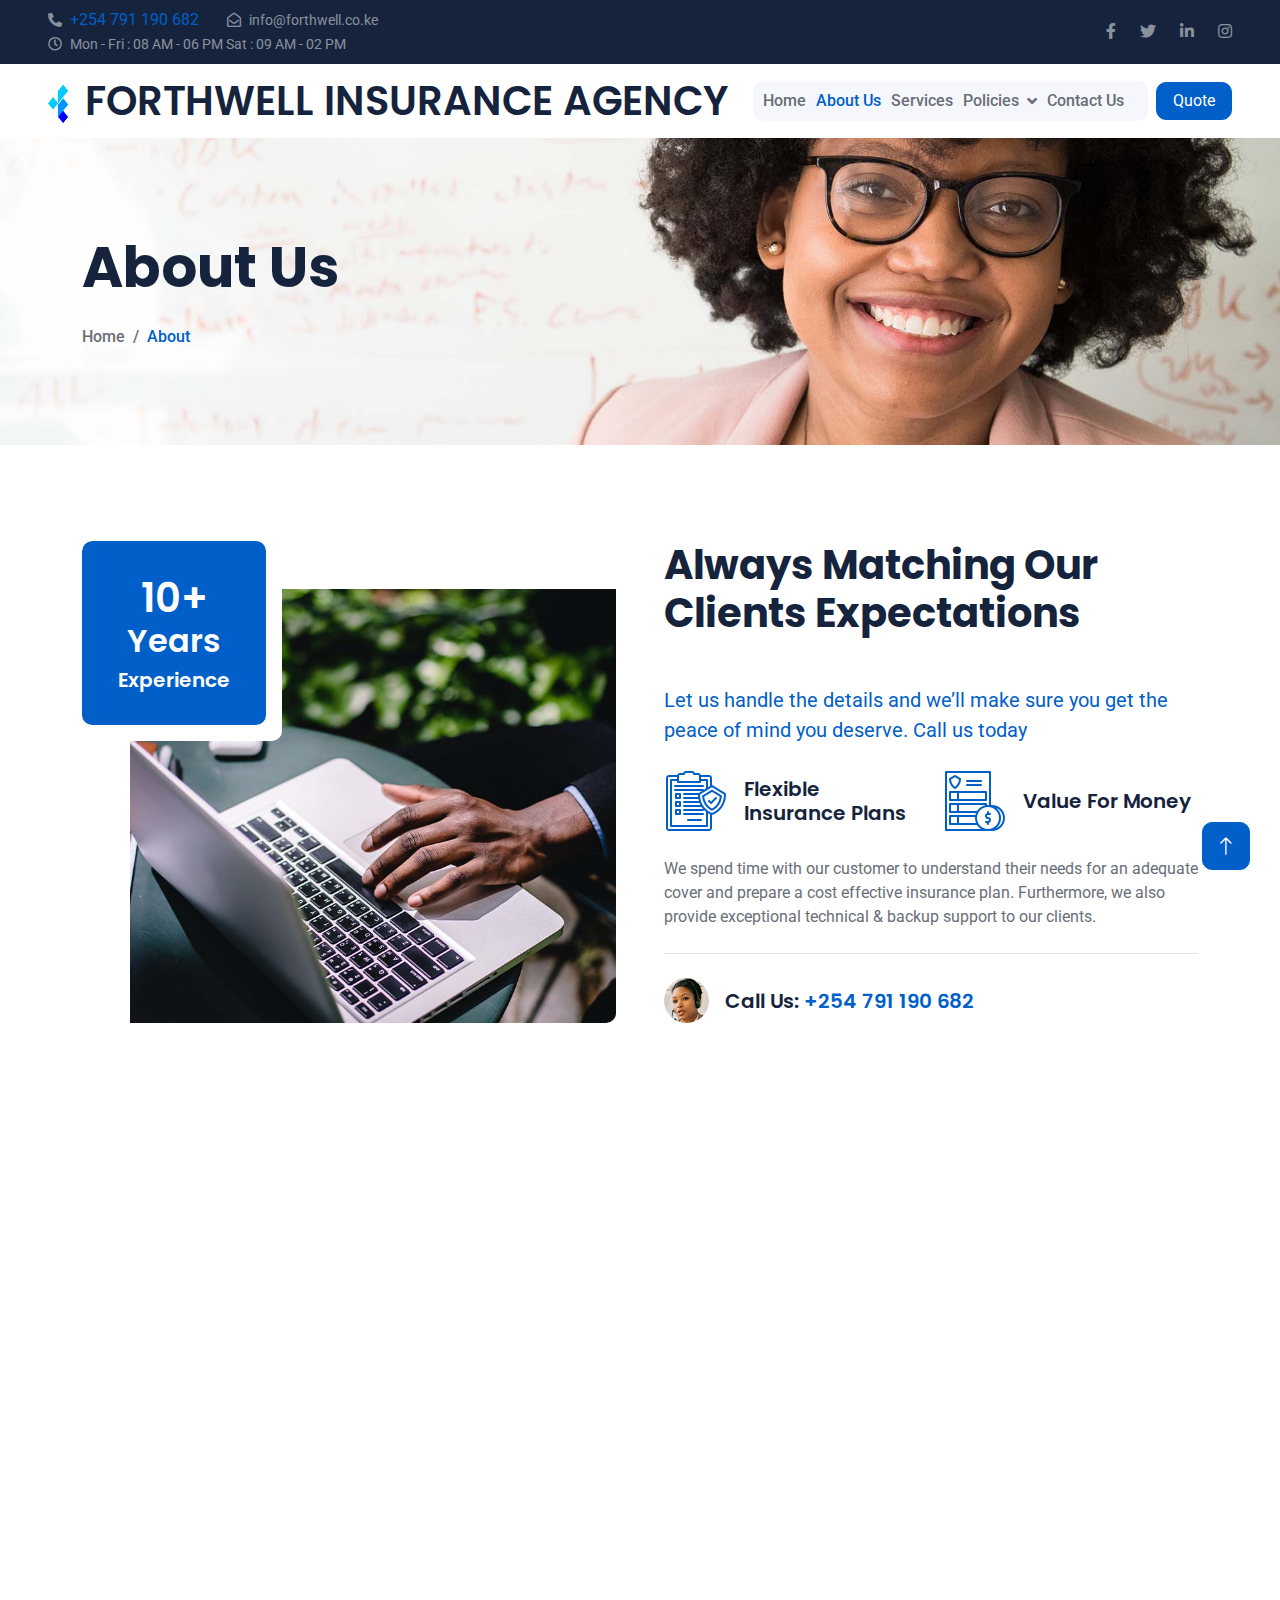
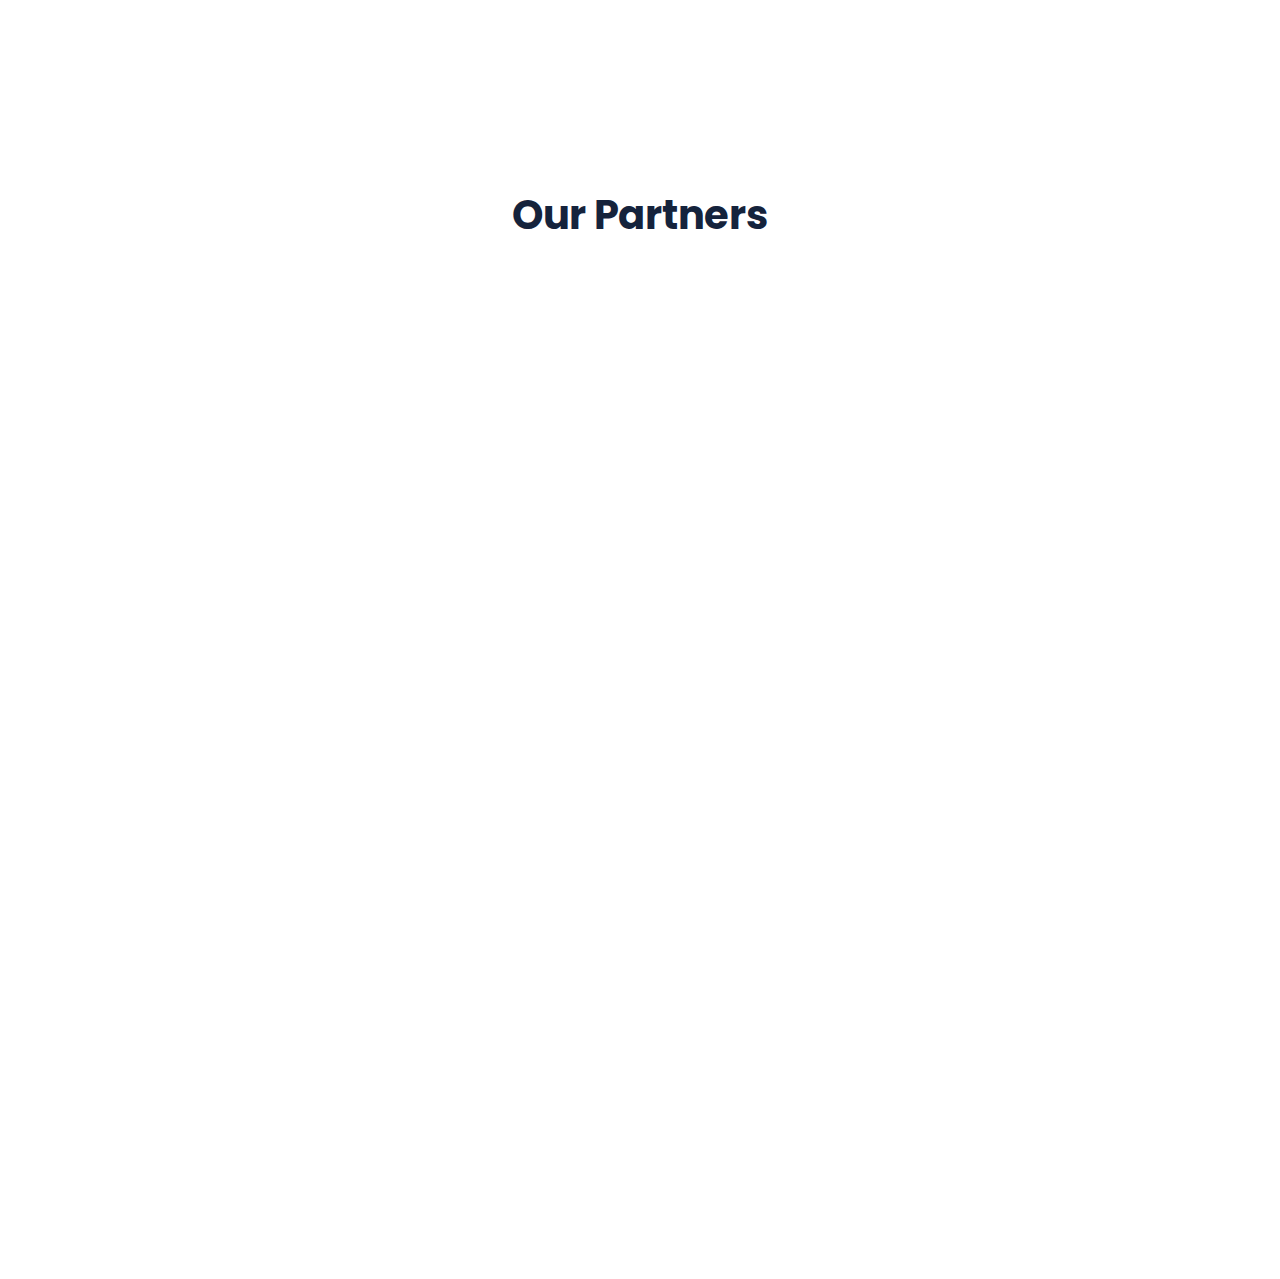
==== about.html @ 3e564db5 "initial" ====
<!DOCTYPE html>
<html lang="en">
<head>
    <meta charset="UTF-8">
    <meta name="viewport" content="width=device-width, initial-scale=1.0">
    <title>About Us</title>
    <meta name="Forthwell Insurance Agency" content="Forthwell Insurance Agency offers flexible and customized Insurance solutions. Our mission is to provide you with the coverage you need by finding the best policies trending today.">
    <meta name="keywords" content="insurance agency kenya, best insurance agency in kenya, best insurance policies, jubilee insurance kenya, cic insurance kenya, old mutual insurance kenya, auto insurance kenya, health insurance kenya, life insurance kenya">
    <meta name="Diani Digi" content="Duncan Mghendi | Web Developer">

    <!-- Favicon -->
    <link href="img/favicon.ico" rel="icon">

    <!-- Google Web Fonts -->
    <link rel="preconnect" href="https://fonts.googleapis.com">
    <link rel="preconnect" href="https://fonts.gstatic.com" crossorigin>
    <link href="https://fonts.googleapis.com/css2?family=Roboto:wght@400;500&family=Poppins:wght@600;700&display=swap" rel="stylesheet"> 

    <!-- Icon Font Stylesheet -->
    <link href="https://cdnjs.cloudflare.com/ajax/libs/font-awesome/5.10.0/css/all.min.css" rel="stylesheet">
    <link href="https://cdn.jsdelivr.net/npm/bootstrap-icons@1.4.1/font/bootstrap-icons.css" rel="stylesheet">

    <!-- Libraries Stylesheet -->
    <link href="lib/animate/animate.min.css" rel="stylesheet">
    <link href="lib/owlcarousel/assets/owl.carousel.min.css" rel="stylesheet">

    <!-- Customized Bootstrap Stylesheet -->
    <link href="css/bootstrap.min.css" rel="stylesheet">

    <!-- Template Stylesheet -->
    <link href="css/style.css" rel="stylesheet">
</head>

<body>
    <!-- Spinner Start -->
    <div id="spinner" class="show bg-white position-fixed translate-middle w-100 vh-100 top-50 start-50 d-flex align-items-center justify-content-center">
        <div class="spinner-grow text-primary" role="status"></div>
    </div>
    <!-- Spinner End -->


    <!-- Topbar Start -->
    <div class="container-fluid bg-dark text-white-50 py-2 px-0 d-none d-lg-block">
        <div class="row gx-0 align-items-center">
            <div class="col-lg-7 px-5 text-start">
                <div class="h-100 d-inline-flex align-items-center me-4">
                    <small class="fa fa-phone-alt me-2"></small>
                    <a href="tel:9876654321">+254 791 190 682</a>
                </div>
                <div class="h-100 d-inline-flex align-items-center me-4">
                    <small class="far fa-envelope-open me-2"></small>
                    <small>info@forthwell.co.ke</small>
                </div>
                <div class="h-100 d-inline-flex align-items-center me-4">
                    <small class="far fa-clock me-2"></small>
                    <small>Mon - Fri : 08 AM - 06 PM  Sat : 09 AM - 02 PM</small>
                </div>
            </div>
            <div class="col-lg-5 px-5 text-end">
                <div class="h-100 d-inline-flex align-items-center">
                    <a class="text-white-50 ms-4" href="https://www.facebook.com/forthwellke"><i class="fab fa-facebook-f"></i></a>
                    <a class="text-white-50 ms-4" href="https://twitter.com/ForthwellKe"><i class="fab fa-twitter"></i></a>
                    <a class="text-white-50 ms-4" href="https://www.linkedin.com/company/forthwellke"><i class="fab fa-linkedin-in"></i></a>
                    <a class="text-white-50 ms-4" href="https://www.instagram.com/forthwellke"><i class="fab fa-instagram"></i></a>
                </div>
            </div>
        </div>
    </div>
    <!-- Topbar End -->


    <!-- Navbar Start -->
    <nav class="navbar navbar-expand-lg bg-white navbar-light sticky-top px-4 px-lg-5">
        <a href="index.html" class="navbar-brand d-flex align-items-center">
            <h1 class="m-0"><img class="img-fluid me-3" src="img/icon/icon-02-primary-logo.png" alt="">FORTHWELL INSURANCE AGENCY</h1>
        </a>
        <button type="button" class="navbar-toggler" data-bs-toggle="collapse" data-bs-target="#navbarCollapse">
            <span class="navbar-toggler-icon"></span>
        </button>
        <div class="collapse navbar-collapse" id="navbarCollapse">
            <div class="navbar-nav mx-auto bg-light rounded pe-4 py-3 py-lg-0">
                <a href="index.html" class="nav-item nav-link ">Home</a>
                <a href="about.html" class="nav-item nav-link active">About Us</a>
                <a href="service.html" class="nav-item nav-link">Services</a>
                <div class="nav-item dropdown">
                    <a href="service.html" class="nav-link dropdown-toggle" data-bs-toggle="dropdown">Policies</a>
                    <div class="dropdown-menu m-0">
                        <a href="life.html" class="dropdown-item">Life Assurance</a>
                        <a href="health.html" class="dropdown-item">Health Insurance</a>
                        <a href="home.html" class="dropdown-item">Home Insurance</a>
                        <a href="car.html" class="dropdown-item">Car Insurance</a>
                        <a href="travel.html" class="dropdown-item">Travel Insurance</a>
                        <a href="idemnity.html" class="dropdown-item">Indemnity Insurance</a>
                    </div>
                </div>
                <a href="contact.html" class="nav-item nav-link">Contact Us</a>
            </div>
        </div>
        <a href="https://form.jotform.com/231081755955563" class="btn btn-primary px-3 d-none d-lg-block">Quote</a>
    </nav>
    <!-- Navbar End -->


    <!-- Page Header Start -->
    <div class="container-fluid page-header py-5 mb-5 wow fadeIn" data-wow-delay="0.1s">
        <div class="container py-5">
            <h1 class="display-4 animated slideInDown mb-4">About Us</h1>
            <nav aria-label="breadcrumb animated slideInDown">
                <ol class="breadcrumb mb-0">
                    <li class="breadcrumb-item"><a href="index.html">Home</a></li>
                    <li class="breadcrumb-item active" aria-current="page">About</li>
                </ol>
            </nav>
        </div>
    </div>
    <!-- Page Header End -->


    <!-- About Start -->
    <div class="container-xxl py-5">
        <div class="container">
            <div class="row g-5">
                <div class="col-lg-6 wow fadeInUp" data-wow-delay="0.1s">
                    <div class="position-relative overflow-hidden rounded ps-5 pt-5 h-100" style="min-height: 400px;">
                        <img class="position-absolute w-100 h-100" src="img/about.jpg" alt="" style="object-fit: cover;">
                        <div class="position-absolute top-0 start-0 bg-white rounded pe-3 pb-3" style="width: 200px; height: 200px;">
                            <div class="d-flex flex-column justify-content-center text-center bg-primary rounded h-100 p-3">
                                <h1 class="text-white mb-0">10+</h1>
                                <h2 class="text-white">Years</h2>
                                <h5 class="text-white mb-0">Experience</h5>
                            </div>
                        </div>
                    </div>
                </div>
                <div class="col-lg-6 wow fadeInUp" data-wow-delay="0.5s">
                    <div class="h-100">
                        <h1 class="display-6 mb-5">Always Matching Our Clients Expectations</h1>
                        <p class="fs-5 text-primary mb-4">Let us handle the details and we’ll make sure you get the peace of mind you deserve. Call us today</p>
                        <div class="row g-4 mb-4">
                            <div class="col-sm-6">
                                <div class="d-flex align-items-center">
                                    <img class="flex-shrink-0 me-3" src="img/icon/icon-04-primary.png" alt="">
                                    <h5 class="mb-0">Flexible Insurance Plans</h5>
                                </div>
                            </div>
                            <div class="col-sm-6">
                                <div class="d-flex align-items-center">
                                    <img class="flex-shrink-0 me-3" src="img/icon/icon-03-primary.png" alt="">
                                    <h5 class="mb-0">Value For Money</h5>
                                </div>
                            </div>
                        </div>
                        <p class="mb-4">We spend time with our customer to understand their needs for an adequate cover and prepare a cost effective insurance plan. Furthermore, we also provide exceptional technical & backup support to our clients.</p>
                        <div class="border-top mt-4 pt-4">
                            <div class="d-flex align-items-center">
                                <img class="flex-shrink-0 rounded-circle me-3" src="img/profile.jpg" alt="">
                                <h5 class="mb-0">Call Us: <a href="tel:254791190682">+254 791 190 682</a>
                            </div>
                        </div>
                    </div>
                </div>
            </div>
        </div>
    </div>
    <!-- About End -->


    <!-- Facts Start -->
    <div class="container-fluid overflow-hidden my-5 px-lg-0">
        <div class="container facts px-lg-0">
            <div class="row g-0 mx-lg-0">
                <div class="col-lg-6 facts-text wow fadeIn" data-wow-delay="0.1s">
                    <div class="h-100 px-4 ps-lg-0">
                        <h1 class="text-white mb-4">Who We Are</h1>
                        <p class="text-light mb-5">Forthwell Insurance Agency is an Independent Agency selling insurance products from various insurance providers to our clients. Our goal is to match the customer’s expectations to the most flexible and best insurance policies available. With 10+ years’ experience in the insurance industry, Moses Msyoki, Forthwell’ founder works closely with individuals and corporates to help them select the best product for their needs. As professionals, we spend time with our customer to understand their needs for an adequate cover and prepare a cost effective insurance program. We have confidence that even as we grow we will strive to provide you with the very best! Call, email or stop by our office today and let’s put together your perfect policy!</p>
                    </div>
                </div>
                <div class="col-lg-6 facts-counter wow fadeIn" data-wow-delay="0.5s">
                    <div class="h-100 px-4 pe-lg-0">
                        <div class="row g-5">
                            <div class="col-sm-6">
                                <h1 class="display-5" data-toggle="counter-up">102</h1>
                                <p class="fs-5 text-primary">Happy Clients</p>
                            </div>
                            <div class="col-sm-6">
                                <h1 class="display-5" data-toggle="counter-up">340</h1>
                                <p class="fs-5 text-primary">Claims</p>
                            </div>
                            <div class="col-sm-6">
                                <h1 class="display-5" data-toggle="counter-up">334</h1>
                                <p class="fs-5 text-primary">Sales Leds</p>
                            </div>
                            <div class="col-sm-6">
                                <h1 class="display-5" data-toggle="counter-up">474</h1>
                                <p class="fs-5 text-primary">Current Clientele</p>
                            </div>
                        </div>
                    </div>
                </div>
            </div>
        </div>
    </div>
    <!-- Facts End -->


    <!-- Team Start -->
    <div class="container-xxl py-5">
        <div class="container">
            <div class="text-center mx-auto" style="max-width: 500px;">
                <h1 class="display-6 mb-5">Our Partners</h1>
            </div>
            <div class="row g-4">
                <div class="col-lg-3 col-md-6 wow fadeInUp" data-wow-delay="0.1s">
                    <div class="team-item rounded">
                        <img class="img-fluid" src="img/partner-1.jpg" alt="">
                        <div class="text-center p-4">
                            <h5>APA</h5>
                            <span>Insurance Company</span>
                        </div>
                        <div class="team-text text-center bg-white p-4">
                            <h5>APA</h5>
                            <p>Insurance Company</p>
                            <div class="d-flex justify-content-center">
                            </div>
                        </div>
                    </div>
                </div>
                <div class="col-lg-3 col-md-6 wow fadeInUp" data-wow-delay="0.3s">
                    <div class="team-item rounded">
                        <img class="img-fluid" src="img/partner-2.jpg" alt="">
                        <div class="text-center p-4">
                            <h5>SANLAM</h5>
                            <span>Insurance Company</span>
                        </div>
                        <div class="team-text text-center bg-white p-4">
                            <h5>SANLAM</h5>
                            <p>Insurance Company</p>
                            <div class="d-flex justify-content-center">
                            </div>
                        </div>
                    </div>
                </div>
                <div class="col-lg-3 col-md-6 wow fadeInUp" data-wow-delay="0.5s">
                    <div class="team-item rounded">
                        <img class="img-fluid" src="img/partner-3.jpg" alt="">
                        <div class="text-center p-4">
                            <h5>JUBILEE</h5>
                            <span>Insurance Company</span>
                        </div>
                        <div class="team-text text-center bg-white p-4">
                            <h5>JUBILEE</h5>
                            <p>Insurance Company</p>
                            <div class="d-flex justify-content-center">
                            </div>
                        </div>
                    </div>
                </div>
                <div class="col-lg-3 col-md-6 wow fadeInUp" data-wow-delay="0.7s">
                    <div class="team-item rounded">
                        <img class="img-fluid" src="img/partner-4.jpg" alt="">
                        <div class="text-center p-4">
                            <h5>OLD MUTUAL</h5>
                            <span>Insurance Company</span>
                        </div>
                        <div class="team-text text-center bg-white p-4">
                            <h5>OLD MUTUAL</h5>
                            <p>Insurance Company</p>
                            <div class="d-flex justify-content-center">
                            </div>
                        </div>
                    </div>
                </div>
            </div>
        </div>
    </div>
    <!-- Team End -->


   <!-- Footer Start -->
    <div class="container-fluid bg-dark footer mt-5 pt-5 wow fadeIn" data-wow-delay="0.1s">
        <div class="container py-5">
            <div class="row g-5">
                <div class="col-lg-3 col-md-6">
                    <h1 class="m-0"><img class="img-fluid me-3" src="img/icon/icon-02-primary.png" alt=""></h1>
                    <p>Consistnetly offering value-added services giving you privileged, instant access, in-depth and up-to-date information and support.</p>
                    <div class="d-flex pt-2">
                        <a class="btn btn-square me-1" href=""><i class="fab fa-twitter"></i></a>
                        <a class="btn btn-square me-1" href=""><i class="fab fa-facebook-f"></i></a>
                        <a class="btn btn-square me-1" href=""><i class="fab fa-youtube"></i></a>
                        <a class="btn btn-square me-0" href=""><i class="fab fa-linkedin-in"></i></a>
                    </div>
                </div>
                <div class="col-lg-3 col-md-6">
                    <h5 class="text-light mb-4">Address</h5>
                    <p><i class="fa fa-map-marker-alt me-3"></i>Sunset Boulevard, Nairobi, Kenya</p>
                    <p><i class="fa fa-phone-alt me-3"></i>+254 791 190 682</p>
                    <p><i class="fa fa-envelope me-3"></i>info@forthwell.co.ke</p>
                </div>
                <div class="col-lg-3 col-md-6">
                    <h5 class="text-light mb-4">Quick Links</h5>
                    <a class="btn btn-link" href="">About Us</a>
                    <a class="btn btn-link" href="">Contact Us</a>
                    <a class="btn btn-link" href="">Our Services</a>
                    <a class="btn btn-link" href="">Terms & Condition</a>
                    <a class="btn btn-link" href="">Support</a>
                </div>
                 <div class="col-lg-3 col-md-6">
                    <h5 class="text-light mb-4">Newsletter</h5>
                    <p>Sign up for our email newsletter to get exclusive news, updates, and more!</p>
                    <div class="position-relative mx-auto" style="max-width: 400px;">
                        <form method="post" action="//submit.form" onSubmit="return validateForm();">
<div style="max-width: 400px;">
</div>
<div style="padding-bottom: 18px;">EMAIL<span style="color: red;"> *</span><br/>
<input type="text" id="data_4" name="data_4" style="max-width : 300px;" class="form-control"/>
</div>
<div style="padding-bottom: 18px;"><input name="skip_Submit" value="SUBSCRIBE" type="submit"/></div>
<div>
<div style="float:right"><a href="https://www.100forms.com" id="lnk100" title="form to email">form to email</a></div>
<script src="https://www.100forms.com/js/FORMKEY:7SFUB7MMTWRD" type="text/javascript"></script>
</div>
</form>

<script type="text/javascript">
function validateForm() {
if (isEmpty(document.getElementById('data_4').value.trim())) {
alert('EMAIL is required!');
return false;
}
if (!validateEmail(document.getElementById('data_4').value.trim())) {
alert('EMAIL must be a valid email address!');
return false;
}
return true;
}
function isEmpty(str) { return (str.length === 0 || !str.trim()); }
function validateEmail(email) {
var re = /^([\w-]+(?:\.[\w-]+)*)@((?:[\w-]+\.)*\w[\w-]{0,66})\.([a-z]{2,15}(?:\.[a-z]{2})?)$/i;
return isEmpty(email) || re.test(email);
}
</script>
                    </div>
                </div>
            </div>
        </div>
        <div class="container-fluid copyright">
            <div class="container">
                <div class="row">
                    <div class="col-md-6 text-center text-md-start mb-3 mb-md-0">
                        &copy; <a href="www.forthwell.co.ke">Forthwell Insurance Agency</a>, All Right Reserved.
                    </div>
                    <div class="col-md-6 text-center text-md-end">
                        Designed By <a href="https://dianidigi.co.ke">Diani Digi</a>
                    </div>
                </div>
            </div>
        </div>
    </div>
    <!-- Footer End -->


    <!-- Back to Top -->
    <a href="about.html" class="btn btn-lg btn-primary btn-lg-square back-to-top"><i class="bi bi-arrow-up"></i></a>


    <!-- JavaScript Libraries -->
    <script src="https://code.jquery.com/jquery-3.4.1.min.js"></script>
    <script src="https://cdn.jsdelivr.net/npm/bootstrap@5.0.0/dist/js/bootstrap.bundle.min.js"></script>
    <script src="lib/wow/wow.min.js"></script>
    <script src="lib/easing/easing.min.js"></script>
    <script src="lib/waypoints/waypoints.min.js"></script>
    <script src="lib/owlcarousel/owl.carousel.min.js"></script>
    <script src="lib/counterup/counterup.min.js"></script>

    <!-- Template Javascript -->
    <script src="js/main.js"></script>
</body>

</html>
---- css/style.css ----
/********** Template CSS **********/
:root {
    --primary: #015FC9;
    --secondary: #0DD3F1;
    --light: #F6F7FC;
    --dark: #15233C;
}

.back-to-top {
    position: fixed;
    display: none;
    right: 30px;
    bottom: 30px;
    z-index: 99;
}


/*** Spinner ***/
#spinner {
    opacity: 0;
    visibility: hidden;
    transition: opacity .5s ease-out, visibility 0s linear .5s;
    z-index: 99999;
}

#spinner.show {
    transition: opacity .5s ease-out, visibility 0s linear 0s;
    visibility: visible;
    opacity: 1;
}


/*** Button ***/
.btn {
    transition: .5s;
}

.btn.btn-primary,
.btn.btn-outline-primary:hover,
.btn.btn-secondary,
.btn.btn-outline-secondary:hover {
    color: #FFFFFF;
}

.btn.btn-primary:hover {
    background: var(--secondary);
    border-color: var(--secondary);
}

.btn.btn-secondary:hover {
    background: var(--primary);
    border-color: var(--primary);
}

.btn-square {
    width: 38px;
    height: 38px;
}

.btn-sm-square {
    width: 32px;
    height: 32px;
}

.btn-lg-square {
    width: 48px;
    height: 48px;
}

.btn-square,
.btn-sm-square,
.btn-lg-square {
    padding: 0;
    display: flex;
    align-items: center;
    justify-content: center;
    font-weight: normal;
}


/*** Navbar ***/
.navbar.sticky-top {
    top: -100px;
    transition: .5s;
}

.navbar .navbar-brand img {
    max-height: 40px;
}

.navbar .navbar-nav .nav-link {
    margin-left: 10px;
    padding: 8px 0;
    color: #696E77;
    font-weight: 500;
    outline: none;
}

.navbar .navbar-nav .nav-link:hover,
.navbar .navbar-nav .nav-link.active {
    color: var(--primary);
}

.navbar .dropdown-toggle::after {
    border: none;
    content: "\f107";
    font-family: "Font Awesome 5 Free";
    font-weight: 900;
    vertical-align: middle;
    margin-left: 8px;
}

@media (max-width: 991.98px) {
    .navbar .navbar-brand img {
        max-height: 45px;
    }

    .navbar .navbar-nav {
        margin-top: 20px;
        margin-bottom: 15px;
    }

    .navbar .nav-item .dropdown-menu {
        padding-left: 30px;
    }
}

@media (min-width: 992px) {
    .navbar .nav-item .dropdown-menu {
        display: block;
        border: none;
        margin-top: 0;
        top: 150%;
        right: 0;
        opacity: 0;
        visibility: hidden;
        transition: .5s;
    }

    .navbar .nav-item:hover .dropdown-menu {
        top: 100%;
        visibility: visible;
        transition: .5s;
        opacity: 1;
    }
}


/*** Header ***/
.carousel-caption {
    top: 0;
    left: 0;
    right: 0;
    bottom: 0;
    display: flex;
    align-items: center;
    text-align: start;
    z-index: 1;
}

.carousel-control-prev,
.carousel-control-next {
    width: 15%;
}

.carousel-control-prev-icon,
.carousel-control-next-icon {
    width: 3rem;
    height: 3rem;
    background-color: var(--primary);
    border: 15px solid var(--primary);
    border-radius: 50px;
}

@media (max-width: 768px) {
    #header-carousel .carousel-item {
        position: relative;
        min-height: 450px;
    }
    
    #header-carousel .carousel-item img {
        position: absolute;
        width: 100%;
        height: 100%;
        object-fit: cover;
    }
}

.page-header {
    background: url(../img/carousel-1.jpg) center center no-repeat;
    background-size: cover;
}

.page-header .breadcrumb-item,
.page-header .breadcrumb-item a {
    font-weight: 500;
}

.page-header .breadcrumb-item a,
.page-header .breadcrumb-item+.breadcrumb-item::before {
    color: #696E77;
}

.page-header .breadcrumb-item a:hover,
.page-header .breadcrumb-item.active {
    color: var(--primary);
}


/*** Facts ***/
@media (min-width: 992px) {
    .container.facts {
        max-width: 100% !important;
    }

    .container.facts .facts-text {
        padding-left: calc(((100% - 960px) / 2) + .75rem);
    }

    .container.facts .facts-counter {
        padding-right: calc(((100% - 960px) / 2) + .75rem);
    }
}

@media (min-width: 1200px) {
    .container.facts .facts-text  {
        padding-left: calc(((100% - 1140px) / 2) + .75rem);
    }

    .container.facts .facts-counter  {
        padding-right: calc(((100% - 1140px) / 2) + .75rem);
    }
}

@media (min-width: 1400px) {
    .container.facts .facts-text  {
        padding-left: calc(((100% - 1320px) / 2) + .75rem);
    }

    .container.facts .facts-counter  {
        padding-right: calc(((100% - 1320px) / 2) + .75rem);
    }
}

.container.facts .facts-text {
    background: linear-gradient(rgba(1, 95, 201, .9), rgba(1, 95, 201, .9)), url(../img/carousel-1.jpg) center right no-repeat;
    background-size: cover;
}

.container.facts .facts-counter {
    background: linear-gradient(rgba(255, 255, 255, .9), rgba(255, 255, 255, .9)), url(../img/carousel-2.jpg) center right no-repeat;
    background-size: cover;
}

.container.facts .facts-text .h-100,
.container.facts .facts-counter .h-100 {
    padding: 6rem 0;
    display: flex;
    flex-direction: column;
    justify-content: center;
}


/*** Service ***/
.service-item {
    position: relative;
    overflow: hidden;
    box-shadow: 0 0 45px rgba(0, 0, 0, .07);
}

.service-item .service-icon {
    width: 90px;
    height: 90px;
    display: flex;
    align-items: center;
    justify-content: center;
}

.service-item .service-icon img {
    max-width: 60px;
    max-height: 60px;
}

.service-item a.btn {
    color: var(--primary);
}

.service-item a.btn:hover {
    color: #FFFFFF;
    background: var(--primary);
    border-color: var(--primary);
}


/*** Appointment ***/
.appointment {
    background: linear-gradient(rgba(1, 95, 201, .9), rgba(1, 95, 201, .9)), url(../img/carousel-1.jpg) center center no-repeat;
    background-size: cover;
}


/*** Team ***/
.team-item {
    position: relative;
    overflow: hidden;
    box-shadow: 0 0 45px rgba(0, 0, 0, .07);
}

.team-item img {
    transition: .5s;
}

.team-item:hover img {
    transform: scale(1.1);
}

.team-text {
    position: absolute;
    width: 100%;
    left: 0;
    bottom: -50px;
    opacity: 0;
    transition: .5s;
}

.team-item:hover .team-text {
    bottom: 0;
    opacity: 1;
}

.team-item a.btn {
    color: var(--primary);
}

.team-item a.btn:hover {
    color: #FFFFFF;
    background: var(--primary);
    border-color: var(--primary);
}


/*** Testimonial ***/
.animated.pulse {
    animation-duration: 1.5s;
}

.testimonial-left,
.testimonial-right {
    position: relative;
}

.testimonial-left img,
.testimonial-right img {
    position: absolute;
    padding: 5px;
    border: 1px dashed var(--primary);
    border-radius: 10px;
}

.testimonial-left img:nth-child(1),
.testimonial-right img:nth-child(3) {
    width: 70px;
    height: 70px;
    top: 10%;
    left: 50%;
    transform: translateX(-50%);
}

.testimonial-left img:nth-child(2),
.testimonial-right img:nth-child(2) {
    width: 60px;
    height: 60px;
    top: 50%;
    left: 10%;
    transform: translateY(-50%);
}

.testimonial-left img:nth-child(3),
.testimonial-right img:nth-child(1) {
    width: 50px;
    height: 50px;
    bottom: 10%;
    right: 10%;
}

.testimonial-carousel .owl-item img {
    width: 100px;
    height: 100px;
}

.testimonial-carousel .owl-nav {
    margin-top: 30px;
    display: flex;
    justify-content: center;
}

.testimonial-carousel .owl-nav .owl-prev,
.testimonial-carousel .owl-nav .owl-next {
    margin: 0 5px;
    width: 45px;
    height: 45px;
    display: flex;
    align-items: center;
    justify-content: center;
    color: #FFFFFF;
    background: var(--primary);
    border-radius: 10px;
    font-size: 22px;
    transition: .5s;
}

.testimonial-carousel .owl-nav .owl-prev:hover,
.testimonial-carousel .owl-nav .owl-next:hover {
    background: var(--secondary);
}


/*** Footer ***/
.footer {
    color: #A7A8B4;
}

.footer .btn.btn-link {
    display: block;
    margin-bottom: 5px;
    padding: 0;
    text-align: left;
    color: #A7A8B4;
    font-weight: normal;
    text-transform: capitalize;
    transition: .3s;
}

.footer .btn.btn-link::before {
    position: relative;
    content: "\f105";
    font-family: "Font Awesome 5 Free";
    font-weight: 900;
    color: #A7A8B4;
    margin-right: 10px;
}

.footer .btn.btn-link:hover {
    color: var(--light);
    letter-spacing: 1px;
    box-shadow: none;
}

.footer .btn.btn-square {
    color: #A7A8B4;
    border: 1px solid#A7A8B4;
}

.footer .btn.btn-square:hover {
    color: var(--secondary);
    border-color: var(--light);
}

.footer .copyright {
    padding: 25px 0;
    font-size: 15px;
    border-top: 1px solid rgba(256, 256, 256, .1);
}

.footer .copyright a {
    color: var(--secondary);
}

.footer .copyright a:hover {
    color: #FFFFFF;
}
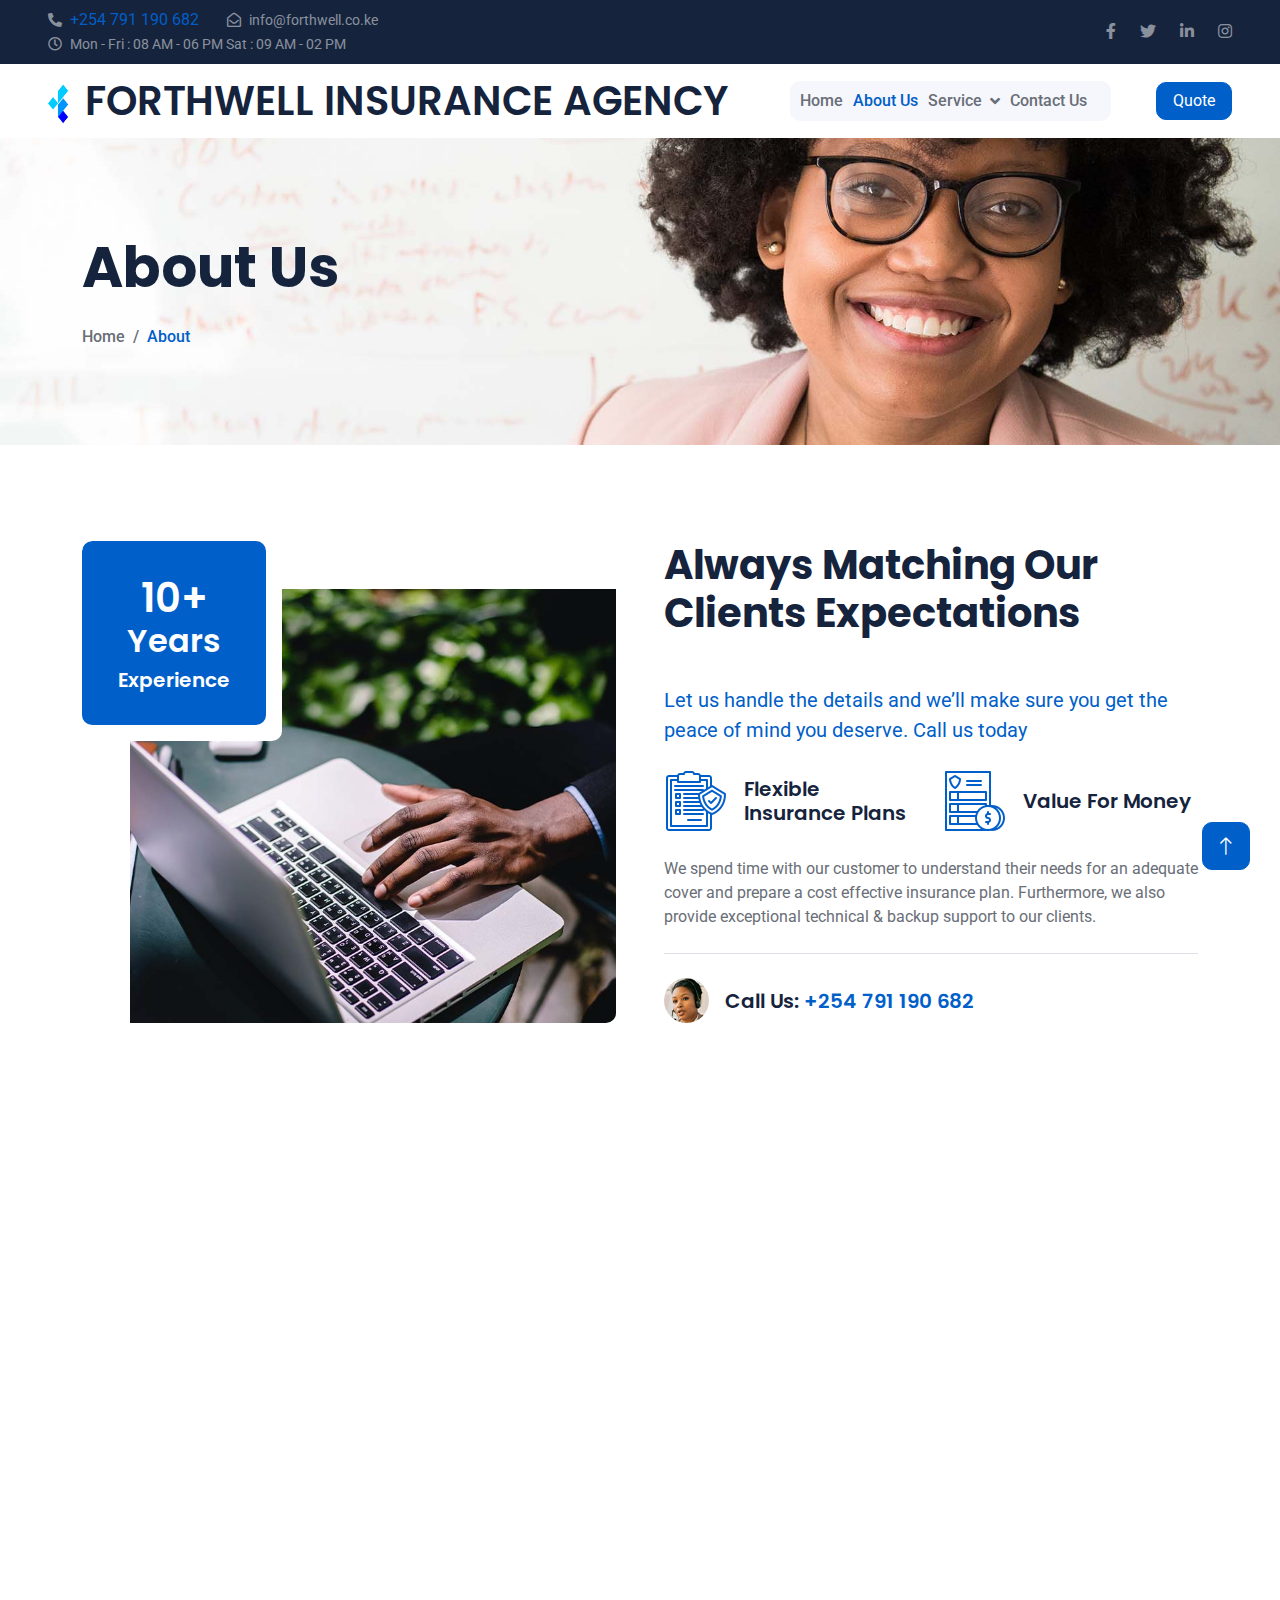
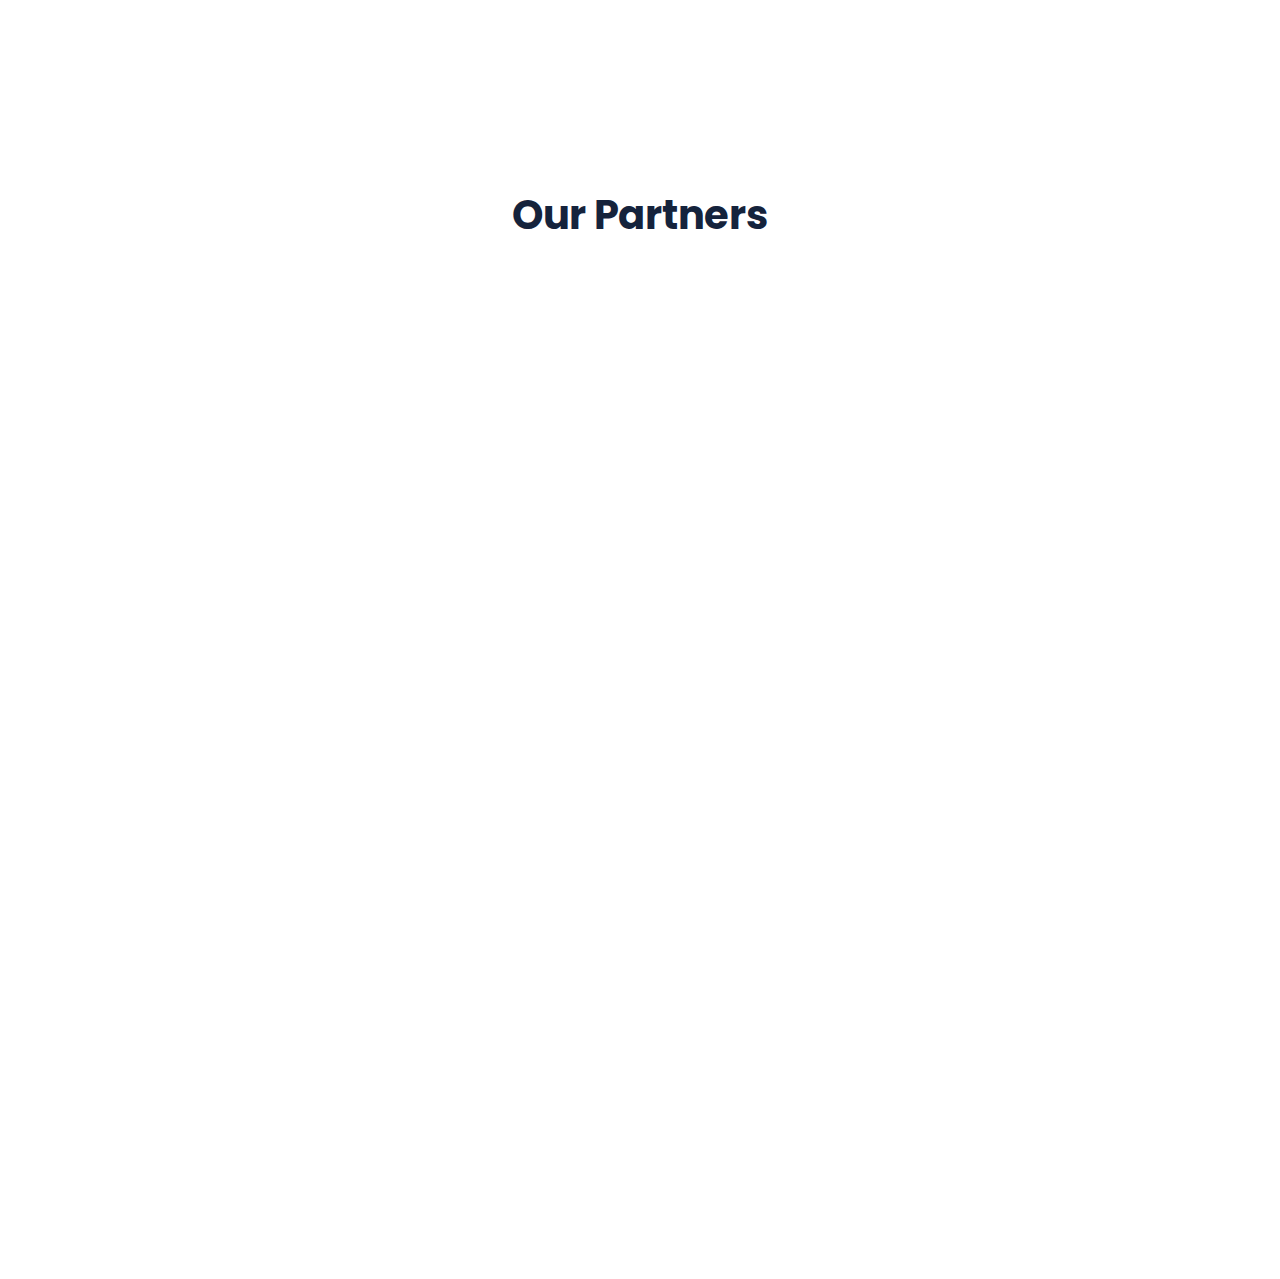
==== commit b6da668e: "new" ====
--- a/about.html
+++ b/about.html
@@ -81,9 +81,8 @@
             <div class="navbar-nav mx-auto bg-light rounded pe-4 py-3 py-lg-0">
                 <a href="index.html" class="nav-item nav-link ">Home</a>
                 <a href="about.html" class="nav-item nav-link active">About Us</a>
-                <a href="service.html" class="nav-item nav-link">Services</a>
                 <div class="nav-item dropdown">
-                    <a href="service.html" class="nav-link dropdown-toggle" data-bs-toggle="dropdown">Policies</a>
+                    <a href="service.html" class="nav-link dropdown-toggle" data-bs-toggle="dropdown">Service</a>
                     <div class="dropdown-menu m-0">
                         <a href="life.html" class="dropdown-item">Life Assurance</a>
                         <a href="health.html" class="dropdown-item">Health Insurance</a>
--- a/css/style.css
+++ b/css/style.css
@@ -191,6 +191,35 @@
     background-size: cover;
 }
 
+.page-header-travel{
+    background: url(../img/travel.jpg)center center   no-repeat;
+    background-size: cover;
+}
+
+.page-header-life{
+    background: url(../img/life.jpg)center center   no-repeat;
+    background-size: cover;
+}
+.page-header-health{
+    background: url(../img/health.webp)center center   no-repeat;
+    background-size: cover;
+}
+
+.page-header-home{
+    background: url(../img/home.webp)center center   no-repeat;
+    background-size: cover;
+}
+
+.page-header-car{
+    background: url(../img/car.webp)center center   no-repeat;
+    background-size: cover;
+}
+
+.page-header-idemnity{
+    background: url(../img/idemnity.jpg)center center   no-repeat;
+    background-size: cover;
+}
+
 .page-header .breadcrumb-item,
 .page-header .breadcrumb-item a {
     font-weight: 500;
@@ -204,6 +233,27 @@
 .page-header .breadcrumb-item a:hover,
 .page-header .breadcrumb-item.active {
     color: var(--primary);
+}
+
+/* adding backgrund image */
+.bg-life::before{
+    background: url(../img/life.jpg)center center   no-repeat;
+    background-size: cover;
+    
+}
+
+.servContainer{
+    display: flex;
+    /* flex-wrap: wrap; */
+}
+
+.flex1{
+    flex: 1;
+    padding: 10px;
+}
+
+.servImg{
+    max-width: 50%;
 }
 
 
